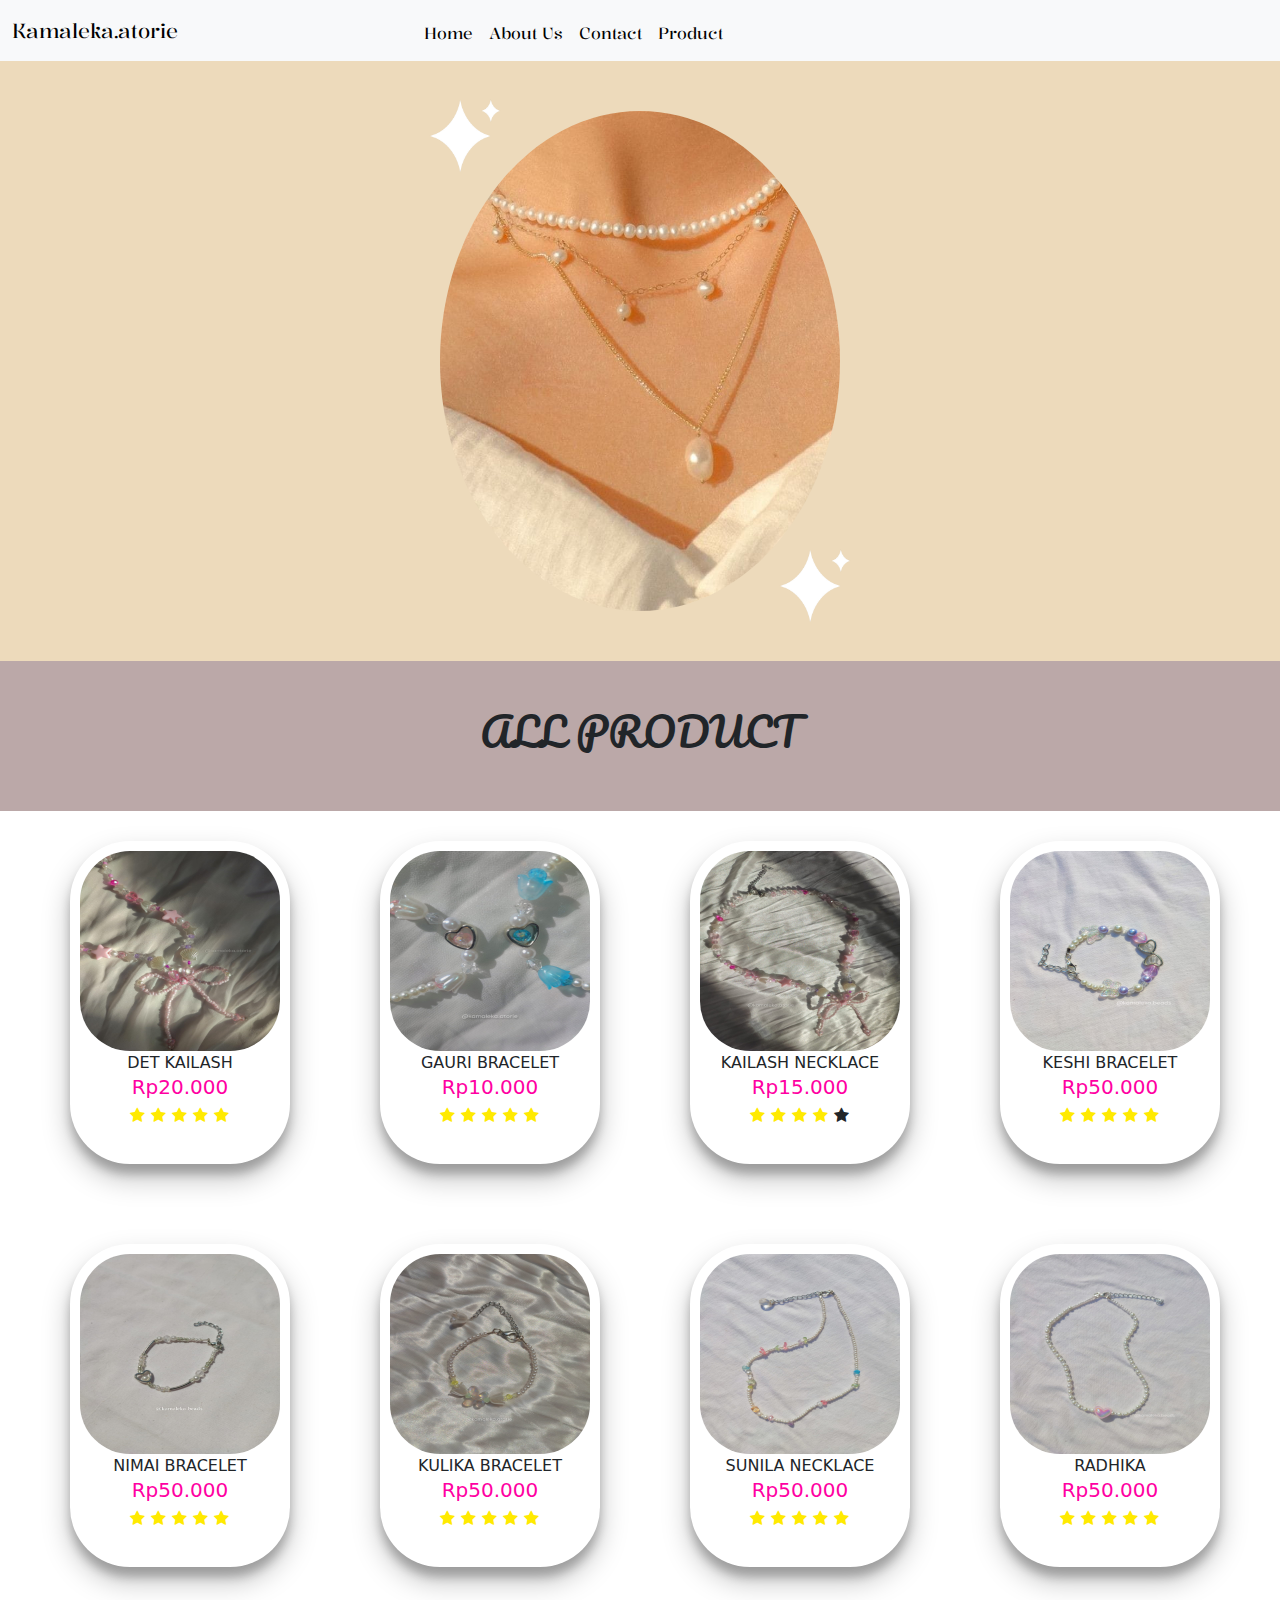
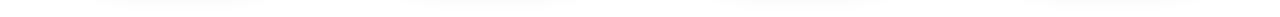
==== product.html @ a92198a7 "Upload tugas" ====
<!DOCTYPE html>
<html lang="en">
<head>
    <meta charset="UTF-8">
    <meta name="viewport" content="width=device-width, initial-scale=1.0">
    <link rel="stylesheet" href="bootstrap/css/bootstrap.css">
    <link rel="stylesheet" href="style-product.css">
    <link href="https://cdn.jsdelivr.net/npm/bootstrap@5.3.2/dist/css/bootstrap.min.css" rel="stylesheet" integrity="sha384-T3c6CoIi6uLrA9TneNEoa7RxnatzjcDSCmG1MXxSR1GAsXEV/Dwwykc2MPK8M2HN" crossorigin="anonymous">
    <link rel="stylesheet" href="https://cdnjs.cloudflare.com/ajax/libs/font-awesome/4.7.0/css/font-awesome.min.css">
    <title>Product</title>
</head>
<body>
    <!--\navigasi-->
    <div class="navigasi">
        <nav class="navbar navbar-expand-md bg-body-tertiary">
        <div class="container-fluid">
            <a class="navbar-brand" href="#">Kamaleka.atorie</a>
            <button class="navbar-toggler" type="button" data-bs-toggle="collapse" data-bs-target="#btn" aria-controls="navbarTogglerDemo02" aria-expanded="false" aria-label="Toggle navigation">
            <i class="bi bi-list"></i>
            </button>
            <div class="collapse navbar-collapse" id="btn">
                <ul class="navbar-nav ms-auto">
                    <li class="nav-item">
                        <a class="nav-link active" aria-current="page" href="index.html">Home</a>
                    </li>
                    <li class="nav-item">
                        <a class="nav-link active" aria-current="page" href="index.html #about">About Us</a>
                    </li>
                    <li class="nav-item">
                        <a class="nav-link active" aria-current="page" href="#contact">Contact</a>
                    </li>
                    <li class="nav-item">
                        <a class="nav-link active" aria-current="page" href="product.html">Product</a>
                    </li>
                </ul>
            </div>
        </div>
        </nav>
    </div>


    <div id="home">
        <div class="obejct">
            <div class="oval"><img src="image/img-lhr.jpeg" alt="jewelry">
            <div class="teks">
                <h1>WELCOME </h1>
                <p>This is our product</p>
            </div>
        </div>
        </div>
        <!-- <div class="ovall2">
        <h1>KAMALEKA BEADS</h1>
        <p>Enhance your beauty and style with our elegant and unique collection of jewelry beads! Find beauty in every detail and make your appearance shine</p>
        </div> -->
    </div>


<div class="garis">
    <div class="teks1">
        <h1>ALL PRODUCT</h1>
    </div>   
</div>

<div class="shop">
    <div class="content">
        <img src="image/det-kailash.jpeg" alt="gambar">
        <p>DET KAILASH</p>
        <div class="harga">
            <h6> Rp20.000</h6>
        </div>
        <ul>
            <li><i class="fa fa-star checked"></i></li>
            <li><i class="fa fa-star checked"></i></li>
            <li><i class="fa fa-star checked"></i></li>
            <li><i class="fa fa-star checked"></i></li>
            <li><i class="fa fa-star checked"></i></li>
        </ul>
        <button class="buy">
            <a href="https://api.whatsapp.com/send?phone=+6289669714522&text=Terima kasih sudah mengunjungi web kami%0A_Silahkan%20Isi%20Data%20Berikut%20ini%20ya.._%0A%0A*Order%20Data*%0ANama%20:%0AAlamat%20Lengkap%20:%04%0ASilahkan%20SS%20gambar%20atau%20sertakan%20nama%20barang%20terima%20Kasih%0A%0A*KAMALEKA.ATORIE*.">ORDER NOW VIA WHATSAPP</a>
        </button>
    </div>

    <div class="content">
        <img src="image/gauri-cp-bracelet.jpeg" alt="gambar">
        <p>GAURI BRACELET</p>
        <div class="harga">
            <h6> Rp10.000</h6>
        </div>
       
        <ul>
            <li><i class="fa fa-star checked"></i></li>
            <li><i class="fa fa-star checked"></i></li>
            <li><i class="fa fa-star checked"></i></li>
            <li><i class="fa fa-star checked"></i></li>
            <li><i class="fa fa-star checked"></i></li>
        </ul>
        <button class="buy">
            <a href="https://api.whatsapp.com/send?phone=+6289669714522&text=Terima kasih sudah mengunjungi web kami%0A_Silahkan%20Isi%20Data%20Berikut%20ini%20ya.._%0A%0A*Order%20Data*%0ANama%20:%0AAlamat%20Lengkap%20:%04%0ASilahkan%20SS%20gambar%20atau%20sertakan%20nama%20barang%20terima%20Kasih%0A%0A*KAMALEKA.ATORIE*.">ORDER NOW VIA WHATSAPP</a>
        </button>
    </div>

    <div class="content">
        <img src="image/kailash-necklace.jpeg" alt="gambar">
        <p>KAILASH NECKLACE</p>
        <div class="harga">
            <h6> Rp15.000</h6>
        </div>
        
        <ul>
            <li><i class="fa fa-star checked"></i></li>
            <li><i class="fa fa-star checked"></i></li>
            <li><i class="fa fa-star checked"></i></li>
            <li><i class="fa fa-star checked"></i></li>
            <li><i class="fa fa-star"></i></li>
        </ul>
        <button class="buy">
            <a href="https://api.whatsapp.com/send?phone=+6289669714522&text=Terima kasih sudah mengunjungi web kami%0A_Silahkan%20Isi%20Data%20Berikut%20ini%20ya.._%0A%0A*Order%20Data*%0ANama%20:%0AAlamat%20Lengkap%20:%04%0ASilahkan%20SS%20gambar%20atau%20sertakan%20nama%20barang%20terima%20Kasih%0A%0A*KAMALEKA.ATORIE*.">ORDER NOW VIA WHATSAPP</a>
        </button>
    </div>

    <div class="content">
        <img src="image/keshi-bracelet.jpeg" alt="gambar">
        <p>KESHI BRACELET</p>
        <div class="harga">
            <h6> Rp50.000</h6>
        </div>
        
        <ul>
            <li><i class="fa fa-star checked"></i></li>
            <li><i class="fa fa-star checked"></i></li>
            <li><i class="fa fa-star checked"></i></li>
            <li><i class="fa fa-star checked"></i></li>
            <li><i class="fa fa-star checked"></i></li>
        </ul>
        <button class="buy">
            <a href="https://api.whatsapp.com/send?phone=+6289669714522&text=Terima kasih sudah mengunjungi web kami%0A_Silahkan%20Isi%20Data%20Berikut%20ini%20ya.._%0A%0A*Order%20Data*%0ANama%20:%0AAlamat%20Lengkap%20:%04%0ASilahkan%20SS%20gambar%20atau%20sertakan%20nama%20barang%20terima%20Kasih%0A%0A*KAMALEKA.ATORIE*.">ORDER NOW VIA WHATSAPP</a>
        </button>
    </div>

    <div class="content">
        <img src="image/Nimai-bracelet.jpeg" alt="gambar">
         <p>NIMAI BRACELET</p>
        <div class="harga">
            <h6> Rp50.000</h6>
        </div>
        <ul>
            <li><i class="fa fa-star checked"></i></li>
            <li><i class="fa fa-star checked"></i></li>
            <li><i class="fa fa-star checked"></i></li>
            <li><i class="fa fa-star checked"></i></li>
            <li><i class="fa fa-star checked"></i></li>
        </ul>
        <button class="buy">
            <a href="https://api.whatsapp.com/send?phone=+6289669714522&text=Terima kasih sudah mengunjungi web kami%0A_Silahkan%20Isi%20Data%20Berikut%20ini%20ya.._%0A%0A*Order%20Data*%0ANama%20:%0AAlamat%20Lengkap%20:%04%0ASilahkan%20SS%20gambar%20atau%20sertakan%20nama%20barang%20terima%20Kasih%0A%0A*KAMALEKA.ATORIE*.">ORDER NOW VIA WHATSAPP</a>
        </button>
    </div>

    <div class="content">
        <img src="image/kulika-bracelet.jpeg" alt="gambar">
        <p>KULIKA BRACELET</p>
        <div class="harga">
            <h6> Rp50.000</h6>
        </div>
        
        
        <ul>
            <li><i class="fa fa-star checked"></i></li>
            <li><i class="fa fa-star checked"></i></li>
            <li><i class="fa fa-star checked"></i></li>
            <li><i class="fa fa-star checked"></i></li>
            <li><i class="fa fa-star checked"></i></li>
        </ul>
        <button class="buy">
            <a href="https://api.whatsapp.com/send?phone=+6289669714522&text=Terima kasih sudah mengunjungi web kami%0A_Silahkan%20Isi%20Data%20Berikut%20ini%20ya.._%0A%0A*Order%20Data*%0ANama%20:%0AAlamat%20Lengkap%20:%04%0ASilahkan%20SS%20gambar%20atau%20sertakan%20nama%20barang%20terima%20Kasih%0A%0A*KAMALEKA.ATORIE*.">ORDER NOW VIA WHATSAPP</a>
        </button>
    </div>

    <div class="content">
        <img src="image/sunila-necklace.jpeg" alt="gambar">
        <p>SUNILA NECKLACE</p>
        <div class="harga">
            <h6> Rp50.000</h6>
        </div>
        
        
        <ul>
            <li><i class="fa fa-star checked"></i></li>
            <li><i class="fa fa-star checked"></i></li>
            <li><i class="fa fa-star checked"></i></li>
            <li><i class="fa fa-star checked"></i></li>
            <li><i class="fa fa-star checked"></i></li>
        </ul>
        <button class="buy">
            <a href="https://api.whatsapp.com/send?phone=+6289669714522&text=Terima kasih sudah mengunjungi web kami%0A_Silahkan%20Isi%20Data%20Berikut%20ini%20ya.._%0A%0A*Order%20Data*%0ANama%20:%0AAlamat%20Lengkap%20:%04%0ASilahkan%20SS%20gambar%20atau%20sertakan%20nama%20barang%20terima%20Kasih%0A%0A*KAMALEKA.ATORIE*.">ORDER NOW VIA WHATSAPP</a>
        </button>
    </div>

    <div class="content">
        <img src="image/radhika-necklace.jpeg" alt="gambar">
        <p>RADHIKA</p>
        <div class="harga">
            <h6> Rp50.000</h6>
        </div>
        
        
        <ul>
            <li><i class="fa fa-star checked"></i></li>
            <li><i class="fa fa-star checked"></i></li>
            <li><i class="fa fa-star checked"></i></li>
            <li><i class="fa fa-star checked"></i></li>
            <li><i class="fa fa-star checked"></i></li>
        </ul>
        <button class="buy">
            <a href="https://api.whatsapp.com/send?phone=+6289669714522&text=Terima kasih sudah mengunjungi web kami%0A_Silahkan%20Isi%20Data%20Berikut%20ini%20ya.._%0A%0A*Order%20Data*%0ANama%20:%0AAlamat%20Lengkap%20:%04%0ASilahkan%20SS%20gambar%20atau%20sertakan%20nama%20barang%20terima%20Kasih%0A%0A*KAMALEKA.ATORIE*.">ORDER NOW VIA WHATSAPP</a>
        </button>
    </div>

</div>

    <!-- footer section -->


<script src="https://cdn.jsdelivr.net/npm/bootstrap@5.3.2/dist/js/bootstrap.bundle.min.js" integrity="sha384-C6RzsynM9kWDrMNeT87bh95OGNyZPhcTNXj1NW7RuBCsyN/o0jlpcV8Qyq46cDfL" crossorigin="anonymous"></script>
<script src="script.js"></script>
</body>
</html>
---- style-product.css ----
@import url('https://fonts.googleapis.com/css2?family=League+Spartan:wght@300;400;500;800&display=swap');
@import url('https://fonts.googleapis.com/css2?family=Kalnia:wght@300;500&display=swap');
@import url('https://fonts.googleapis.com/css2?family=Abril+Fatface&display=swap');
@import url('https://fonts.googleapis.com/css2?family=Noto+Sans+JP:wght@200&family=Pacifico&display=swap');

*{
    margin: 0px;
    padding: 0px;
}

/* home */
#home{
    height: 600px;
    background-color: #eddabb;
    display: flex;
    justify-content: center;
    align-items: center;
    justify-content: space-around;
}

.teks{
    width: 100%;
    height: 100%;
    top: 0;
    left: 0;
    position: absolute;
    background: rgba(251, 251, 251, 0.3);
    display: flex;
    justify-content: center;
    align-items: center;
    flex-direction: column;
    opacity: 0;
    transition: 0.6s;
}

.teks:hover{
    opacity: 1;
}
.teks h1{
    font-size: 40px;
}

.teks > *{
    transform:translateY(25px);
    transition: transform 0.6s;
}

.teks:hover > *{
    transform:translateY(0px);
}

.oval{
    position: relative;
    display: flex;
    text-align: center;
    width: 400px;
    height: 500px;
}
.oval img{
    top: 0;
    left: 0;
    width: 100%;
    height: 100%;
    object-fit: cover;
    border-radius: 50%;
}

@media (min-width: 1500px){
    .oval{
        position: relative;
        display: flex;
        text-align: center;
        width: 400px;
        height: 500px;
    }

}

@media (max-width: 700px){
    .oval{
        position: relative;
        display: flex;
        text-align: center;
        width: 250px;
        height: 300px;
    }
}


.oval::before,
.oval::after{
    content: "";
    width: 80px;
    height: 80px;
    position: absolute;
}
.oval::before{
    top: -15px;
    left: -15px;
    background-image: url('image/sparkle-sparkle-removebg-preview.png');
    background-size: cover;
}
.oval::after{
    right: -15px;
    bottom: -15px;
    background-image: url('image/sparkle-sparkle-removebg-preview.png');
    background-size: cover;
}


.ovall2{
    display: flex;
    margin-bottom: 400px;
}

.navbar-brand{
    font-family: 'Kalnia', sans-serif;
    font-size: 500;
}

nav {
    font-family: 'Kalnia', sans-serif;
    font-size: 300;
}

.garis h1{
    text-align: center;
    line-height: 10; 
    margin-bottom: 10px;
    font-family: 'Pacifico', cursive;
    
}

.garis {
    display: flex;
    justify-content: center;
    align-items: center;
    height: 150px;
    background-color: #bba8a8;
}

.teks1 {
    text-align: center;
}

@keyframes fadeInOut {
    0%, 100% {
        opacity: 0;
    }
    50% {
        opacity: 1;
    }
}

.shop .content {
    background-color: rgb(255, 255, 255);
    width: 220px;
    margin: 30px;
    box-sizing: border-box;
    float: left;
    text-align: center;
    border-radius: 60px;
    cursor: pointer;
    padding-top: 10px;
    box-shadow: 0 14px 28px rgba(0,0,0,0.25),
    0 10px 10px rgba(0,0,0,0.22);
    transition: .6s;
    margin-bottom: 50px;
    margin-right: 20px;
    margin-left: 70px;
    padding-bottom: 20px;
}

.content:hover{
    box-shadow: 0 3px 6px rgba(255, 0, 0, 0.16), 0 3px 6px rgba(0,0,0,0.23);
    transform: translate(0px, -8px);
}

img{
    width: 200px;
    height: 200px ;
    text-align: center;
    margin: 0 auto;
    display: block;
    border-radius: 50px;
}

.harga, h6{
    font-size: 20px;
    text-align: center;
    margin: 0;
    color: rgb(255, 0, 162);
}
  
ul{
    list-style: none;
    display: flex;
    justify-content: center;
    align-items: center;
    padding-top: 0;
    margin-left: 35%;
    margin-right: 50%;
}

li{
    padding-top: 5px;
}

.fa{
    font-size: 30px;
    transition: .4s;
    margin: 3px;
}

.checked{
    color: rgb(255, 234, 0);
}

.fa:hover{
    transform: scale(1.3);
    transition: .6s;
}

button{
    text-align: center;
    font-size: 15px;
    border-radius: 10px;
    width: 50px;
    height: 330px;
    top: 0;
    left: 0;
    position: absolute;
    opacity: 0;
    transition: 0.6s;
    border: none;
}
/* untuk tombol beli */
.buy{
    background: rgb(255, 255, 255);
    border-radius: 20px;
    
}

.harga,
.content p {
    margin: 0;
}

button a {
    color: rgb(247, 247, 247);
}

button:hover{
    opacity: 1;
    width: 100%;
    height: 100%;
    background-color: rgba(255, 62, 187, 0.872);
}
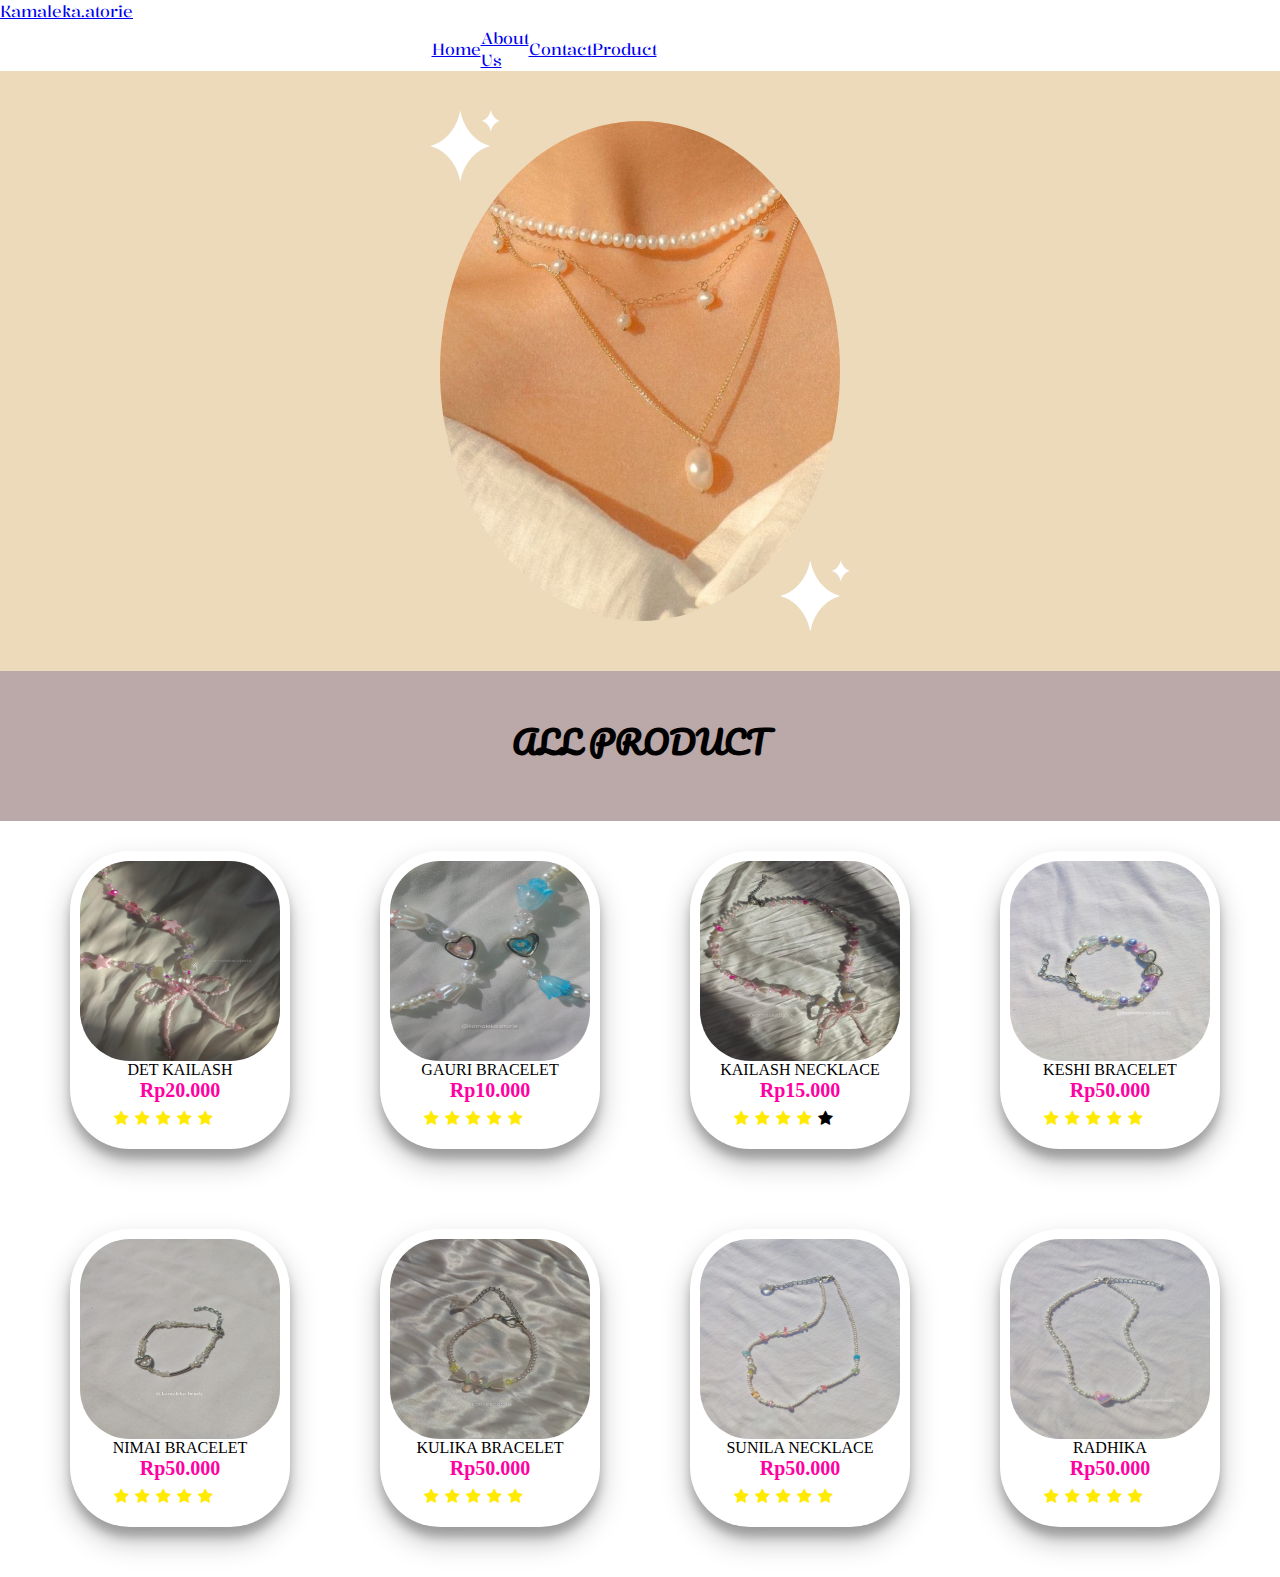
==== commit abd9ac88: "Update di nomor product.html" ====
--- a/product.html
+++ b/product.html
@@ -211,7 +211,7 @@
             <li><i class="fa fa-star checked"></i></li>
         </ul>
         <button class="buy">
-            <a href="https://api.whatsapp.com/send?phone=+6289669714522&text=Terima kasih sudah mengunjungi web kami%0A_Silahkan%20Isi%20Data%20Berikut%20ini%20ya.._%0A%0A*Order%20Data*%0ANama%20:%0AAlamat%20Lengkap%20:%04%0ASilahkan%20SS%20gambar%20atau%20sertakan%20nama%20barang%20terima%20Kasih%0A%0A*KAMALEKA.ATORIE*.">ORDER NOW VIA WHATSAPP</a>
+            <a href="https://api.whatsapp.com/send?phone=+6282242836058&text=Terima kasih sudah mengunjungi web kami%0A_Silahkan%20Isi%20Data%20Berikut%20ini%20ya.._%0A%0A*Order%20Data*%0ANama%20:%0AAlamat%20Lengkap%20:%04%0ASilahkan%20SS%20gambar%20atau%20sertakan%20nama%20barang%20terima%20Kasih%0A%0A*KAMALEKA.ATORIE*.">ORDER NOW VIA WHATSAPP</a>
         </button>
     </div>
 
@@ -223,4 +223,4 @@
 <script src="https://cdn.jsdelivr.net/npm/bootstrap@5.3.2/dist/js/bootstrap.bundle.min.js" integrity="sha384-C6RzsynM9kWDrMNeT87bh95OGNyZPhcTNXj1NW7RuBCsyN/o0jlpcV8Qyq46cDfL" crossorigin="anonymous"></script>
 <script src="script.js"></script>
 </body>
-</html>+</html>
--- a/style-product.css
+++ b/style-product.css
@@ -247,13 +247,17 @@
 }
 
 button a {
-    color: rgb(247, 247, 247);
+    font-size: 20px;
+    font-family: 'Pacifico', cursive;
+    color: rgb(255, 255, 255);
+    text-decoration: none;
+
 }
 
 button:hover{
     opacity: 1;
     width: 100%;
     height: 100%;
-    background-color: rgba(255, 62, 187, 0.872);
-}
-
+    background-color: rgba(255, 0, 191, 0.329);
+}
+
